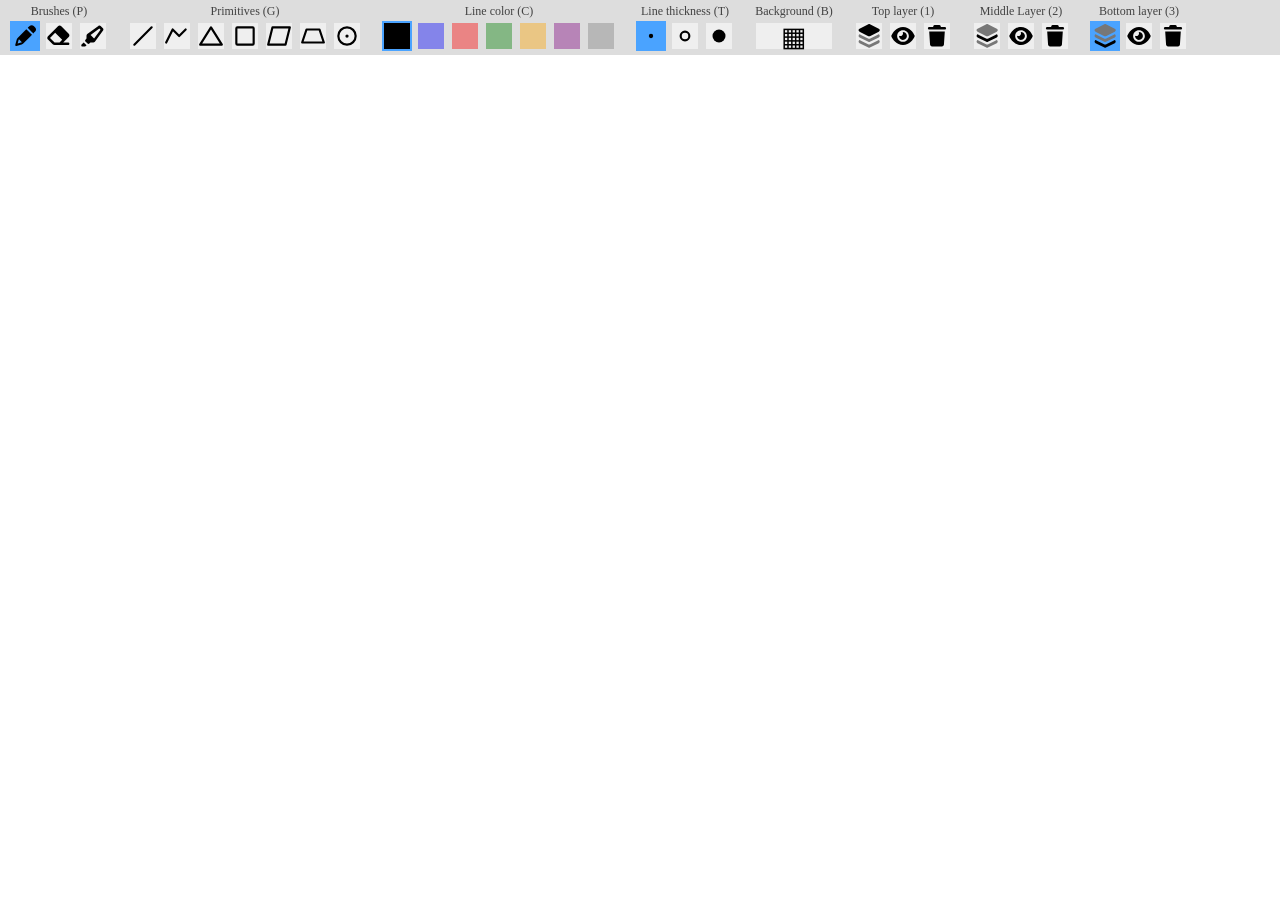
==== index.html @ 8c83c964 "Initial release" ====
<!doctype html>
<html lang="ru">
    <head>
        <meta charset="UTF-8" />
        <title>Pretty Drafter</title>
        <link rel="stylesheet" href="style.css" />
    </head>
    <body>
        <div id="toolbar">
            <!-- инструменты рисования -->
            <div class="toolBlock">
                <div class="toolblock-title">Brushes (P)</div>
                <div class="toolblock-buttons">
                    <button id="pencil">
                        <svg
                            class="fa-icon"
                            viewBox="0 0 640 640"
                            preserveAspectRatio="xMidYMid meet"
                        >
                            <use href="./icons.svg#fa-pencil" />
                        </svg>
                    </button>
                    <button id="eraser">
                        <svg class="fa-icon">
                            <use href="./icons.svg#fa-eraser" />
                        </svg>
                    </button>
                    <button id="highlighter">
                        <svg class="fa-icon">
                            <use href="./icons.svg#fa-highlighter" />
                        </svg>
                    </button>
                </div>
            </div>

            <!-- инструменты геометрии -->
            <div class="toolBlock">
                <div class="toolblock-title">Primitives (G)</div>
                <div class="toolblock-buttons">
                    <button id="line">
                        <svg class="fa-icon">
                            <use href="./icons.svg#fa-line" />
                        </svg>
                    </button>
                    <button id="polyline">
                        <svg class="fa-icon">
                            <use href="./icons.svg#fa-polyline" />
                        </svg>
                    </button>
                    <button id="triangle">
                        <svg class="fa-icon">
                            <use href="./icons.svg#fa-triangle" />
                        </svg>
                    </button>
                    <button id="rect">
                        <svg class="fa-icon">
                            <use href="./icons.svg#fa-rect" />
                        </svg>
                    </button>
                    <button id="parallelogram">
                        <svg class="fa-icon">
                            <use href="./icons.svg#fa-parallelogram" />
                        </svg>
                    </button>
                    <button id="trapezoid">
                        <svg class="fa-icon">
                            <use href="./icons.svg#fa-trapezoid" />
                        </svg>
                    </button>
                    <button id="circle">
                        <svg class="fa-icon">
                            <use href="./icons.svg#fa-circle" />
                        </svg>
                    </button>
                </div>
            </div>

            <!-- цвет рисования -->
            <div class="toolBlock">
                <div class="toolblock-title">Line color (C)</div>
                <div class="toolblock-buttons">
                    <button
                        class="colorBtn"
                        style="background: black"
                        data-light="rgb(150,150,150)"
                    ></button>
                    <button
                        class="colorBtn"
                        style="background: blue"
                        data-light="rgb(150,180,255)"
                    ></button>
                    <button
                        class="colorBtn"
                        style="background: red"
                        data-light="rgb(255,180,180)"
                    ></button>
                    <button
                        class="colorBtn"
                        style="background: green"
                        data-light="rgb(180,255,180)"
                    ></button>
                    <button
                        class="colorBtn"
                        style="background: orange"
                        data-light="rgb(255,210,150)"
                    ></button>
                    <button
                        class="colorBtn"
                        style="background: purple"
                        data-light="rgb(210,180,255)"
                    ></button>
                    <button
                        class="colorBtn"
                        style="background: gray"
                        data-light="rgb(200,200,200)"
                    ></button>
                </div>
            </div>

            <!-- толщины линий -->
            <div class="toolBlock">
                <div class="toolblock-title">Line thickness (T)</div>
                <div class="toolblock-buttons">
                    <button class="thicknessBtn active" data-size="2">
                        <svg class="fa-icon">
                            <use href="./icons.svg#fa-stroke-thin" />
                        </svg>
                    </button>
                    <button class="thicknessBtn" data-size="5">
                        <svg class="fa-icon">
                            <use href="./icons.svg#fa-stroke-medium" />
                        </svg>
                    </button>
                    <button class="thicknessBtn" data-size="10">
                        <svg class="fa-icon">
                            <use href="./icons.svg#fa-stroke-thick" />
                        </svg>
                    </button>
                </div>
            </div>

            <!-- фон доски -->
            <div class="toolBlock">
                <div class="toolblock-title">Background (B)</div>
                <div class="toolblock-buttons">
                    <button id="grid" class="backgroundBtn" style="width: 80px">
                        <span style="position: relative; top: -2px">▦</span>
                    </button>
                </div>
            </div>

            <!-- верхний слой -->
            <div class="toolBlock">
                <div class="toolblock-title">Top layer (1)</div>
                <div class="toolblock-buttons">
                    <button
                        id="toplayer"
                        class="layerBtn"
                        data-canvas="boardTopCanvas"
                    >
                        <svg class="fa-icon">
                            <use href="./icons.svg#fa-toplayer" />
                        </svg>
                    </button>
                    <button class="visibilityBtn" data-canvas="boardTopCanvas">
                        <svg class="fa-icon">
                            <use href="./icons.svg#fa-visible" />
                        </svg>
                    </button>
                    <button class="clearBtn" data-canvas="boardTopCanvas">
                        <svg class="fa-icon">
                            <use href="./icons.svg#fa-trashbin" />
                        </svg>
                    </button>
                </div>
            </div>
            <!-- средний слой -->
            <div class="toolBlock">
                <div class="toolblock-title">Middle Layer (2)</div>
                <div class="toolblock-buttons">
                    <button
                        id="midlayer"
                        class="layerBtn"
                        data-canvas="boardMiddleCanvas"
                    >
                        <svg class="fa-icon">
                            <use href="./icons.svg#fa-midlayer" />
                        </svg>
                    </button>
                    <button
                        class="visibilityBtn"
                        data-canvas="boardMiddleCanvas"
                    >
                        <svg class="fa-icon">
                            <use href="./icons.svg#fa-visible" />
                        </svg>
                    </button>
                    <button class="clearBtn" data-canvas="boardMiddleCanvas">
                        <svg class="fa-icon">
                            <use href="./icons.svg#fa-trashbin" />
                        </svg>
                    </button>
                </div>
            </div>
            <!-- нижний слой -->
            <div class="toolBlock">
                <div class="toolblock-title">Bottom layer (3)</div>
                <div class="toolblock-buttons">
                    <button
                        id="botlayer"
                        class="layerBtn"
                        data-canvas="boardBottomCanvas"
                    >
                        <svg class="fa-icon">
                            <use href="./icons.svg#fa-botlayer" />
                        </svg>
                    </button>
                    <button
                        class="visibilityBtn"
                        data-canvas="boardBottomCanvas"
                    >
                        <svg class="fa-icon">
                            <use href="./icons.svg#fa-visible" />
                        </svg>
                    </button>
                    <button class="clearBtn" data-canvas="boardBottomCanvas">
                        <svg class="fa-icon">
                            <use href="./icons.svg#fa-trashbin" />
                        </svg>
                    </button>
                </div>
            </div>
        </div>
        <div id="cursorCircle"></div>
        <div id="canvasWrapper">
            <canvas id="pointerCanvas" style="z-index: 5"></canvas>
            <canvas id="editableCanvas" style="z-index: 4"></canvas>
            <canvas
                id="boardTopCanvas"
                class="boardLayer"
                style="z-index: 3"
            ></canvas>
            <canvas
                id="boardMiddleCanvas"
                class="boardLayer"
                style="z-index: 2"
            ></canvas>
            <canvas
                id="boardBottomCanvas"
                class="boardLayer"
                style="z-index: 1"
            ></canvas>
        </div>
        <script type="module" src="board.js"></script>
    </body>
</html>
---- style.css ----
:root {
    --toolbar-h: 55px;
}

body {
    margin: 0;
    overflow: hidden;
    user-select: none;
}

#toolbar {
    position: fixed;
    top: 0;
    left: 0;
    right: 0;
    height: var(--toolbar-h);
    background: #ddd;
    display: flex;
    align-items: center;
    padding: 0 10px;
    z-index: 1000;
}

#toolbar .toolBlock {
    display: flex;
    margin-right: 20px;
    display: flex;
    flex-direction: column;
    align-items: center;
    gap: 4px;
}

.toolblock-title {
    font-size: 12px;
    opacity: 0.7;
    user-select: none;
    line-height: 1;
}

.toolblock-buttons {
    display: flex;
    gap: 4px;
}

#toolbar button {
    width: 30px;
    height: 30px;
    border: 2px solid #ddd;
    cursor: pointer;
    font-size: 22px;
    text-align: center;
    padding: 0;
}

#toolbar #grid {
    font-size: 27px;
}

#toolbar button.colorBtn {
    opacity: 40%;
}
#toolbar button.active {
    background-color: #4aa3ff;
    border: 2px solid #4aa3ff;
    opacity: 100%;
}

.fa-icon {
    width: 26px;
    height: 26px;
    fill: black;
}

#canvasWrapper {
    position: fixed;
    left: 0;
    right: 0;
    top: var(--toolbar-h);
    bottom: 0;

    background-color: white;
}

.grid {
    background-image:
        linear-gradient(to right, #ddd 1px, transparent 1px),
        linear-gradient(to bottom, #ddd 1px, transparent 1px);
    background-size: 30px 30px;
}

canvas {
    position: absolute;
    inset: 0;
    display: block;
}

canvas.pencilCursor {
    cursor: crosshair;
}

canvas.eraserCursor {
    cursor: none;
}

#cursorCircle {
    position: absolute;
    border: 1px solid black;
    border-radius: 50%;
    pointer-events: none;
    width: 20px;
    /* размер ластика */
    height: 20px;
    transform: translate(-50%, -50%);
    z-index: 20;
}

#editableCanvas {
    pointer-events: none;
}

#editableCanvas.active {
    z-index: 10;
}

#editableCanvas.highlighter {
    mix-blend-mode: multiply;
    opacity: 0.2;
}
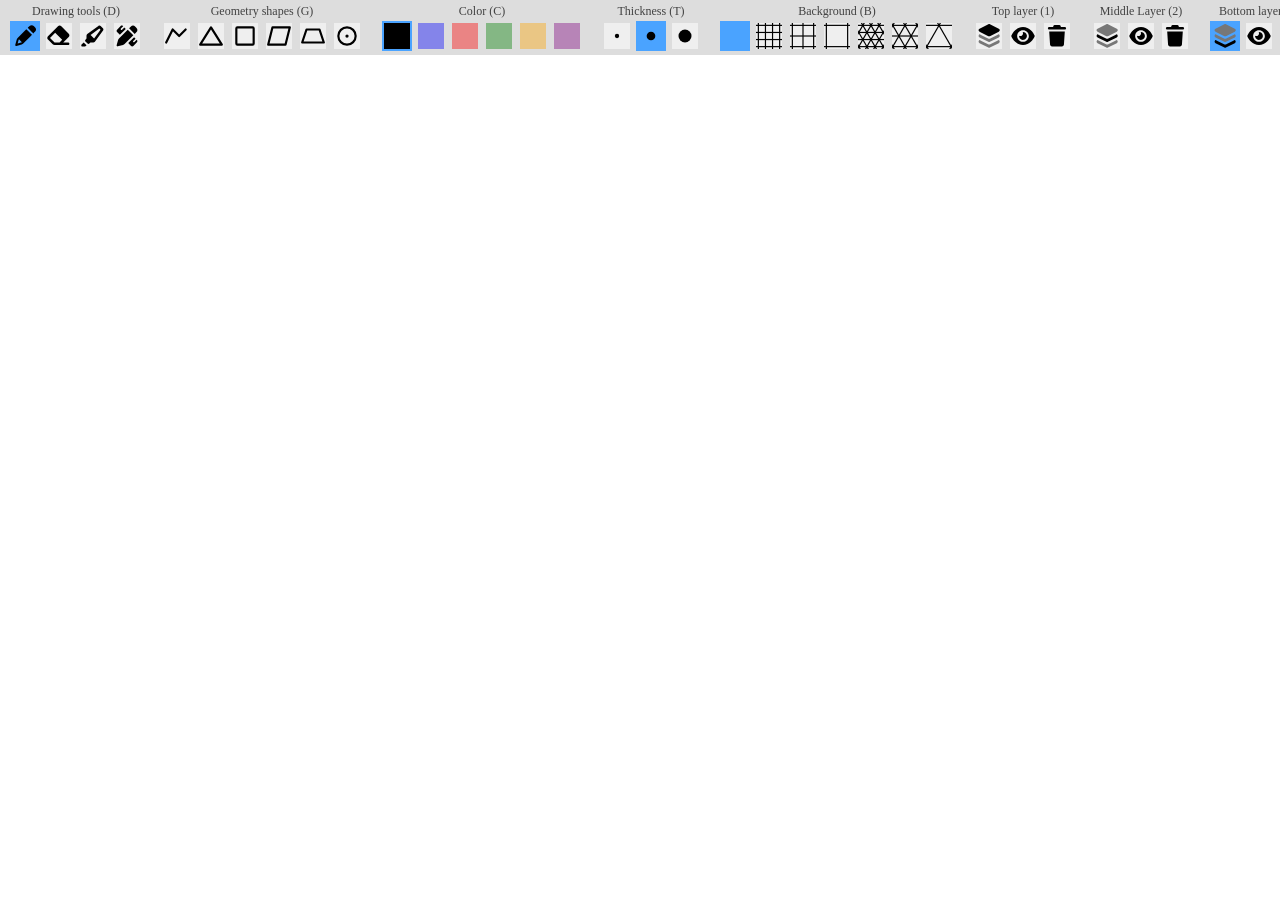
==== commit 8975e142: "Release v1.1  - undo + esc/enter" ====
--- a/index.html
+++ b/index.html
@@ -9,9 +9,9 @@
         <div id="toolbar">
             <!-- инструменты рисования -->
             <div class="toolBlock">
-                <div class="toolblock-title">Brushes (P)</div>
-                <div class="toolblock-buttons">
-                    <button id="pencil">
+                <div class="toolblock-title">Drawing tools (D)</div>
+                <div class="toolblock-buttons">
+                    <button id="pencil" title="Pencil tool">
                         <svg
                             class="fa-icon"
                             viewBox="0 0 640 640"
@@ -20,28 +20,28 @@
                             <use href="./icons.svg#fa-pencil" />
                         </svg>
                     </button>
-                    <button id="eraser">
+                    <button id="eraser" title="Eraser tool">
                         <svg class="fa-icon">
                             <use href="./icons.svg#fa-eraser" />
                         </svg>
                     </button>
-                    <button id="highlighter">
+                    <button id="highlighter" title="Highlighter tool">
                         <svg class="fa-icon">
                             <use href="./icons.svg#fa-highlighter" />
                         </svg>
                     </button>
+                    <button id="line" title="Line tool">
+                        <svg class="fa-icon">
+                            <use href="./icons.svg#fa-line" />
+                        </svg>
+                    </button>
                 </div>
             </div>
 
             <!-- инструменты геометрии -->
             <div class="toolBlock">
-                <div class="toolblock-title">Primitives (G)</div>
-                <div class="toolblock-buttons">
-                    <button id="line">
-                        <svg class="fa-icon">
-                            <use href="./icons.svg#fa-line" />
-                        </svg>
-                    </button>
+                <div class="toolblock-title">Geometry shapes (G)</div>
+                <div class="toolblock-buttons">
                     <button id="polyline">
                         <svg class="fa-icon">
                             <use href="./icons.svg#fa-polyline" />
@@ -77,62 +77,68 @@
 
             <!-- цвет рисования -->
             <div class="toolBlock">
-                <div class="toolblock-title">Line color (C)</div>
+                <div class="toolblock-title">Color (C)</div>
                 <div class="toolblock-buttons">
                     <button
                         class="colorBtn"
                         style="background: black"
-                        data-light="rgb(150,150,150)"
-                    ></button>
+                        data-light="rgb(170,170,170)"
+                    ></button>
+
                     <button
                         class="colorBtn"
                         style="background: blue"
-                        data-light="rgb(150,180,255)"
-                    ></button>
+                        data-light="rgb(100,150,255)"
+                    ></button>
+
                     <button
                         class="colorBtn"
                         style="background: red"
-                        data-light="rgb(255,180,180)"
-                    ></button>
+                        data-light="rgb(255,140,140)"
+                    ></button>
+
                     <button
                         class="colorBtn"
                         style="background: green"
-                        data-light="rgb(180,255,180)"
-                    ></button>
+                        data-light="rgb(140,255,140)"
+                    ></button>
+
                     <button
                         class="colorBtn"
                         style="background: orange"
-                        data-light="rgb(255,210,150)"
-                    ></button>
+                        data-light="rgb(255,190,110)"
+                    ></button>
+
                     <button
                         class="colorBtn"
                         style="background: purple"
-                        data-light="rgb(210,180,255)"
-                    ></button>
-                    <button
+                        data-light="rgb(190,140,255)"
+                    ></button>
+
+                    <!--<button
                         class="colorBtn"
                         style="background: gray"
-                        data-light="rgb(200,200,200)"
-                    ></button>
+                        data-light="rgb(170,170,170)"
+                    ></button>-->
                 </div>
             </div>
 
             <!-- толщины линий -->
             <div class="toolBlock">
-                <div class="toolblock-title">Line thickness (T)</div>
-                <div class="toolblock-buttons">
-                    <button class="thicknessBtn active" data-size="2">
+                <div class="toolblock-title">Thickness (T)</div>
+                <div class="toolblock-buttons">
+                    <button class="thicknessBtn active" data-size="1">
                         <svg class="fa-icon">
                             <use href="./icons.svg#fa-stroke-thin" />
                         </svg>
                     </button>
+                    <button id="midthick" class="thicknessBtn" data-size="2">
+                        <svg class="fa-icon">
+                            <use href="./icons.svg#fa-stroke-medium" />
+                        </svg>
+                    </button>
                     <button class="thicknessBtn" data-size="5">
                         <svg class="fa-icon">
-                            <use href="./icons.svg#fa-stroke-medium" />
-                        </svg>
-                    </button>
-                    <button class="thicknessBtn" data-size="10">
-                        <svg class="fa-icon">
                             <use href="./icons.svg#fa-stroke-thick" />
                         </svg>
                     </button>
@@ -143,8 +149,64 @@
             <div class="toolBlock">
                 <div class="toolblock-title">Background (B)</div>
                 <div class="toolblock-buttons">
-                    <button id="grid" class="backgroundBtn" style="width: 80px">
-                        <span style="position: relative; top: -2px">▦</span>
+                    <button
+                        class="backgroundBtn active"
+                        data-type="nogrid"
+                        data-size="0"
+                    ></button>
+                    <button
+                        class="backgroundBtn"
+                        data-type="square"
+                        data-size="1"
+                    >
+                        <svg class="fa-icon">
+                            <use href="./icons.svg#fa-grid-square-small" />
+                        </svg>
+                    </button>
+                    <button
+                        class="backgroundBtn"
+                        data-type="square"
+                        data-size="2"
+                    >
+                        <svg class="fa-icon">
+                            <use href="./icons.svg#fa-grid-square-medium" />
+                        </svg>
+                    </button>
+                    <button
+                        class="backgroundBtn"
+                        data-type="square"
+                        data-size="3"
+                    >
+                        <svg class="fa-icon">
+                            <use href="./icons.svg#fa-grid-square-large" />
+                        </svg>
+                    </button>
+                    <button
+                        class="backgroundBtn"
+                        data-type="triangle"
+                        data-size="1"
+                    >
+                        <svg class="fa-icon">
+                            <use href="./icons.svg#fa-grid-triangle-small" />
+                        </svg>
+                    </button>
+                    <button
+                        class="backgroundBtn"
+                        data-type="triangle"
+                        data-size="2"
+                    >
+                        <svg class="fa-icon">
+                            <use href="./icons.svg#fa-grid-triangle-medium" />
+                        </svg>
+                    </button>
+                    <button
+                        class="backgroundBtn"
+                        data-type="triangle"
+                        data-size="3"
+                    >
+                        <svg class="fa-icon">
+                            <use href="./icons.svg#fa-grid-triangle-large" />
+                        </svg>
                     </button>
                 </div>
             </div>
@@ -233,17 +295,17 @@
         </div>
         <div id="cursorCircle"></div>
         <div id="canvasWrapper">
-            <canvas id="pointerCanvas" style="z-index: 5"></canvas>
-            <canvas id="editableCanvas" style="z-index: 4"></canvas>
+            <canvas id="pointerCanvas" style="z-index: 10"></canvas>
+            <canvas id="editableCanvas" style="z-index: 2"></canvas>
             <canvas
                 id="boardTopCanvas"
                 class="boardLayer"
-                style="z-index: 3"
+                style="z-index: 5"
             ></canvas>
             <canvas
                 id="boardMiddleCanvas"
                 class="boardLayer"
-                style="z-index: 2"
+                style="z-index: 3"
             ></canvas>
             <canvas
                 id="boardBottomCanvas"
--- a/style.css
+++ b/style.css
@@ -81,11 +81,22 @@
     background-color: white;
 }
 
-.grid {
+.square-grid {
+    --cell: 30px;
+    --line: 1px;
+
     background-image:
-        linear-gradient(to right, #ddd 1px, transparent 1px),
-        linear-gradient(to bottom, #ddd 1px, transparent 1px);
-    background-size: 30px 30px;
+        linear-gradient(to right, #ddd var(--line), transparent var(--line)),
+        linear-gradient(to bottom, #ddd var(--line), transparent var(--line));
+    background-size: var(--cell) var(--cell);
+}
+.triangle-grid {
+    --cell: 60px;
+
+    background-image: url("/hex.svg");
+    background-repeat: repeat;
+    background-size: calc(var(--cell) * 3);
+    background-position: top left;
 }
 
 canvas {
@@ -108,7 +119,6 @@
     border-radius: 50%;
     pointer-events: none;
     width: 20px;
-    /* размер ластика */
     height: 20px;
     transform: translate(-50%, -50%);
     z-index: 20;
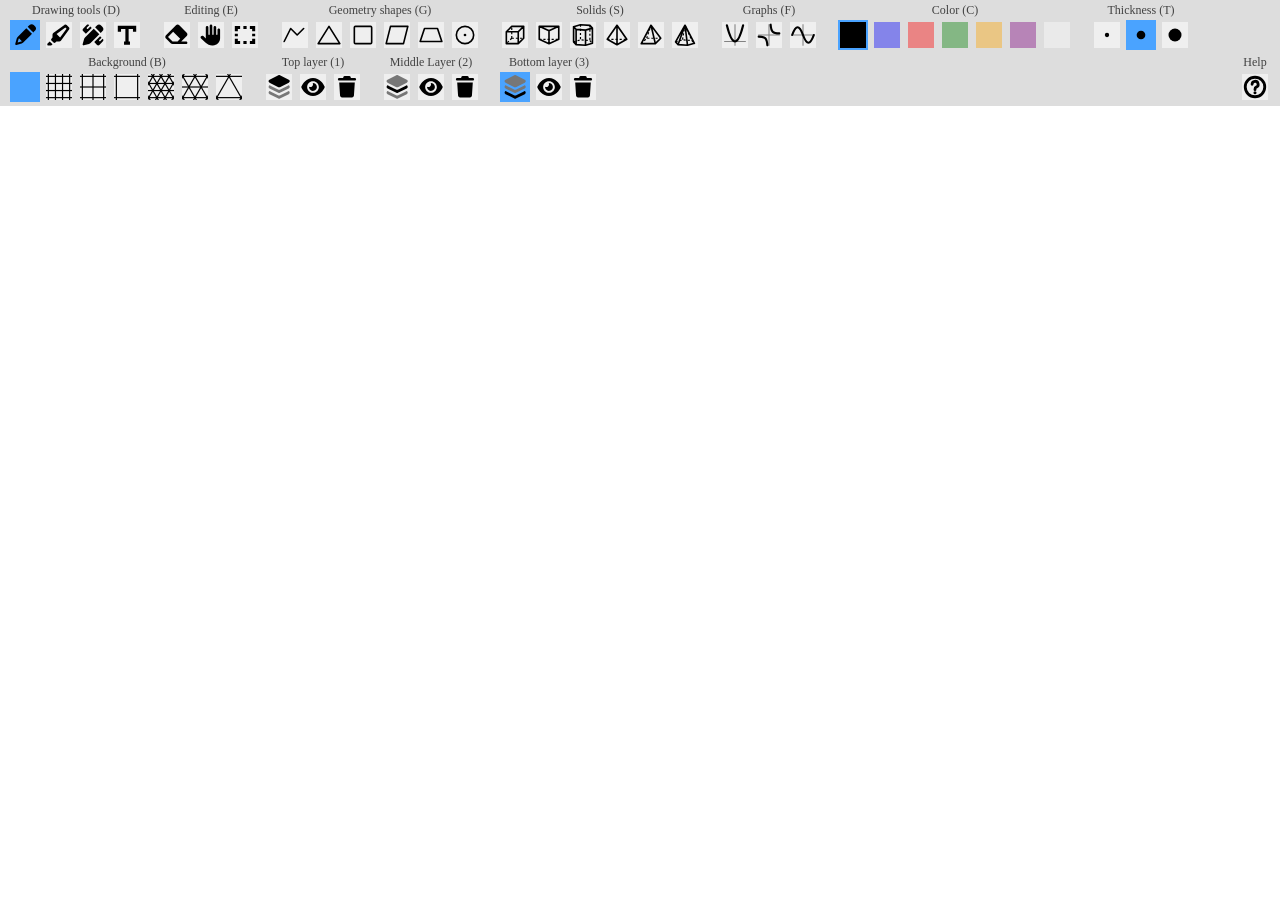
==== commit 53e58848: "Add editing tools, text, solids and graphs; fix resize after rotation - Editing group (E): eraser, h" ====
--- a/index.html
+++ b/index.html
@@ -3,6 +3,9 @@
     <head>
         <meta charset="UTF-8" />
         <title>Pretty Drafter</title>
+        <link rel="icon" type="image/png" sizes="32x32" href="icons/favicon-32x32.png" />
+        <link rel="icon" type="image/png" sizes="16x16" href="icons/favicon-16x16.png" />
+        <link rel="apple-touch-icon" sizes="180x180" href="icons/apple-touch-icon.png" />
         <link rel="stylesheet" href="style.css" />
     </head>
     <body>
@@ -20,19 +23,41 @@
                             <use href="./icons.svg#fa-pencil" />
                         </svg>
                     </button>
+                    <button id="highlighter" title="Highlighter tool">
+                        <svg class="fa-icon">
+                            <use href="./icons.svg#fa-highlighter" />
+                        </svg>
+                    </button>
+                    <button id="line" title="Line tool">
+                        <svg class="fa-icon">
+                            <use href="./icons.svg#fa-line" />
+                        </svg>
+                    </button>
+                    <button id="text" title="Text tool">
+                        <svg class="fa-icon">
+                            <use href="./icons.svg#fa-text" />
+                        </svg>
+                    </button>
+                </div>
+            </div>
+
+            <!-- инструменты редактирования -->
+            <div class="toolBlock">
+                <div class="toolblock-title">Editing (E)</div>
+                <div class="toolblock-buttons">
                     <button id="eraser" title="Eraser tool">
                         <svg class="fa-icon">
                             <use href="./icons.svg#fa-eraser" />
                         </svg>
                     </button>
-                    <button id="highlighter" title="Highlighter tool">
-                        <svg class="fa-icon">
-                            <use href="./icons.svg#fa-highlighter" />
-                        </svg>
-                    </button>
-                    <button id="line" title="Line tool">
-                        <svg class="fa-icon">
-                            <use href="./icons.svg#fa-line" />
+                    <button id="hand" title="Hand: move the whole board">
+                        <svg class="fa-icon">
+                            <use href="./icons.svg#fa-hand" />
+                        </svg>
+                    </button>
+                    <button id="select" title="Select an area to move">
+                        <svg class="fa-icon">
+                            <use href="./icons.svg#fa-select" />
                         </svg>
                     </button>
                 </div>
@@ -70,6 +95,65 @@
                     <button id="circle">
                         <svg class="fa-icon">
                             <use href="./icons.svg#fa-circle" />
+                        </svg>
+                    </button>
+                </div>
+            </div>
+
+            <!-- тела -->
+            <div class="toolBlock">
+                <div class="toolblock-title">Solids (S)</div>
+                <div class="toolblock-buttons">
+                    <button id="cube" title="Cube / cuboid (Shift: cube)">
+                        <svg class="fa-icon">
+                            <use href="./icons.svg#fa-cube" />
+                        </svg>
+                    </button>
+                    <button id="prism3" title="Triangular prism">
+                        <svg class="fa-icon">
+                            <use href="./icons.svg#fa-prism3" />
+                        </svg>
+                    </button>
+                    <button id="prism6" title="Hexagonal prism">
+                        <svg class="fa-icon">
+                            <use href="./icons.svg#fa-prism6" />
+                        </svg>
+                    </button>
+                    <button id="pyramid3" title="Triangular pyramid">
+                        <svg class="fa-icon">
+                            <use href="./icons.svg#fa-pyramid3" />
+                        </svg>
+                    </button>
+                    <button id="pyramid4" title="Quadrilateral pyramid">
+                        <svg class="fa-icon">
+                            <use href="./icons.svg#fa-pyramid4" />
+                        </svg>
+                    </button>
+                    <button id="pyramid6" title="Hexagonal pyramid">
+                        <svg class="fa-icon">
+                            <use href="./icons.svg#fa-pyramid6" />
+                        </svg>
+                    </button>
+                </div>
+            </div>
+
+            <!-- графики функций -->
+            <div class="toolBlock">
+                <div class="toolblock-title">Graphs (F)</div>
+                <div class="toolblock-buttons">
+                    <button id="parabola" title="Parabola y = x²">
+                        <svg class="fa-icon">
+                            <use href="./icons.svg#fa-parabola" />
+                        </svg>
+                    </button>
+                    <button id="hyperbola" title="Hyperbola y = 1/x">
+                        <svg class="fa-icon">
+                            <use href="./icons.svg#fa-hyperbola" />
+                        </svg>
+                    </button>
+                    <button id="sine" title="Sine wave y = sin x">
+                        <svg class="fa-icon">
+                            <use href="./icons.svg#fa-sine" />
                         </svg>
                     </button>
                 </div>
@@ -113,6 +197,14 @@
                         class="colorBtn"
                         style="background: purple"
                         data-light="rgb(190,140,255)"
+                    ></button>
+
+                    <!-- белый — «временный ластик» поверх содержимого -->
+                    <button
+                        class="colorBtn whiteColorBtn"
+                        style="background: white"
+                        data-light="white"
+                        title="White (temporary eraser)"
                     ></button>
 
                     <!--<button
@@ -292,7 +384,69 @@
                     </button>
                 </div>
             </div>
+
+            <!-- о программе и горячие клавиши -->
+            <div class="toolBlock helpBlock">
+                <div class="toolblock-title">Help</div>
+                <div class="toolblock-buttons">
+                    <button id="helpBtn" title="About and keyboard shortcuts">
+                        <svg class="fa-icon">
+                            <use href="./icons.svg#fa-help" />
+                        </svg>
+                    </button>
+                </div>
+            </div>
         </div>
+        <dialog id="helpDialog">
+            <button class="closeHelp" title="Close">&times;</button>
+            <h2>
+                <img class="helpLogo" src="icons/apple-touch-icon.png" alt="" />
+                Pretty Drafter
+            </h2>
+            <div>
+                A browser-based whiteboard for teaching, studying and
+                explaining ideas — built for pen input and geometry.
+            </div>
+            <div>
+                <a href="https://github.com/pdmulenko/pretty-drafter" target="_blank">GitHub</a>
+                · MIT License
+            </div>
+
+            <h3>Tools</h3>
+            <table>
+                <tr><td><kbd>D</kbd></td><td>Cycle drawing tools (pencil, highlighter, line, text)</td></tr>
+                <tr><td><kbd>E</kbd></td><td>Cycle editing tools (eraser, hand, selection)</td></tr>
+                <tr><td><kbd>G</kbd></td><td>Cycle geometry shapes</td></tr>
+                <tr><td><kbd>S</kbd></td><td>Cycle solids (cube, prisms, pyramids)</td></tr>
+                <tr><td><kbd>F</kbd></td><td>Cycle function graphs (parabola, hyperbola, sine)</td></tr>
+                <tr><td><kbd>C</kbd></td><td>Cycle colors</td></tr>
+                <tr><td><kbd>T</kbd></td><td>Cycle thickness (for text: light / regular / bold)</td></tr>
+                <tr><td><kbd>B</kbd></td><td>Cycle backgrounds</td></tr>
+            </table>
+
+            <h3>Editing</h3>
+            <table>
+                <tr><td><kbd>Enter</kbd></td><td>Finish the current shape, image, selection or text</td></tr>
+                <tr><td><kbd>X</kbd></td><td>Cancel the current shape or image; put a selection back where it was</td></tr>
+                <tr><td><kbd>Delete</kbd></td><td>Delete the current selection or image</td></tr>
+                <tr><td><kbd>Shift</kbd></td><td>Hold for angle snapping (line), a square (rectangle), an equilateral triangle, or a square frame for solids and graphs (a true cube)</td></tr>
+                <tr><td><kbd>Ctrl</kbd> + <kbd>Z</kbd></td><td>Undo the last drawing (except for eraser)</td></tr>
+                <tr><td><kbd>Ctrl</kbd> + <kbd>V</kbd></td><td>Insert an image from the clipboard</td></tr>
+                <tr><td><kbd>Shift</kbd> + <kbd>Enter</kbd></td><td>New line while typing text</td></tr>
+            </table>
+
+            <h3>Layers</h3>
+            <table>
+                <tr><td><kbd>1</kbd>–<kbd>3</kbd></td><td>Switch to a layer</td></tr>
+                <tr><td><kbd>Shift</kbd> + <kbd>1</kbd>–<kbd>3</kbd></td><td>Toggle layer visibility</td></tr>
+                <tr><td><kbd>Ctrl</kbd> + <kbd>1</kbd>–<kbd>3</kbd></td><td>Clear a layer</td></tr>
+            </table>
+
+            <h3>Help</h3>
+            <table>
+                <tr><td><kbd>?</kbd></td><td>Show or hide this window</td></tr>
+            </table>
+        </dialog>
         <div id="cursorCircle"></div>
         <div id="canvasWrapper">
             <canvas id="pointerCanvas" style="z-index: 10"></canvas>
--- a/style.css
+++ b/style.css
@@ -13,17 +13,20 @@
     top: 0;
     left: 0;
     right: 0;
-    height: var(--toolbar-h);
+    /* высота --toolbar-h выставляется из JS: блоки переносятся на новую строку */
+    min-height: 55px;
+    box-sizing: border-box;
     background: #ddd;
     display: flex;
+    flex-wrap: wrap;
     align-items: center;
-    padding: 0 10px;
+    column-gap: 20px;
+    row-gap: 6px;
+    padding: 4px 10px;
     z-index: 1000;
 }
 
 #toolbar .toolBlock {
-    display: flex;
-    margin-right: 20px;
     display: flex;
     flex-direction: column;
     align-items: center;
@@ -93,7 +96,7 @@
 .triangle-grid {
     --cell: 60px;
 
-    background-image: url("/hex.svg");
+    background-image: url("./hex.svg");
     background-repeat: repeat;
     background-size: calc(var(--cell) * 3);
     background-position: top left;
@@ -124,6 +127,127 @@
     z-index: 20;
 }
 
+/* рамка текстового инструмента (перетаскивается за рамку) */
+.textBox {
+    position: absolute;
+    z-index: 30;
+    padding: 4px; /* = PAD в text.js */
+    border: 1px dashed #4aa3ff; /* = BORDER в text.js */
+    transform-origin: center center;
+    cursor: move;
+}
+
+.textEditor {
+    display: block;
+    margin: 0;
+    padding: 0;
+    border: none;
+    background: transparent;
+    outline: none;
+    resize: none;
+    overflow: hidden;
+    white-space: pre;
+    cursor: text;
+}
+
+/* хэндлы как у фигур: синий — размер, жёлтый — поворот */
+.textHandle {
+    position: absolute;
+    width: 20px;
+    height: 20px;
+    border-radius: 50%;
+    background: #4aa3ff;
+}
+
+.textResize {
+    right: -11px;
+    bottom: -11px;
+    cursor: nwse-resize;
+}
+
+.textRotate {
+    left: calc(50% - 10px);
+    top: -39px;
+    background: gold;
+    cursor: grab;
+}
+
+/* блок «?» прижат к правому краю */
+#toolbar .helpBlock {
+    margin-left: auto;
+}
+
+#helpDialog {
+    max-width: 520px;
+    border: none;
+    border-radius: 10px;
+    padding: 20px 24px;
+    font: 14px/1.45 -apple-system, "Helvetica Neue", Arial, sans-serif;
+    box-shadow: 0 10px 40px rgba(0, 0, 0, 0.25);
+}
+
+#helpDialog::backdrop {
+    background: rgba(0, 0, 0, 0.25);
+}
+
+#helpDialog h2 {
+    display: flex;
+    align-items: center;
+    gap: 10px;
+    margin: 0 0 8px;
+    font-size: 20px;
+}
+
+#helpDialog .helpLogo {
+    width: 28px;
+    height: 28px;
+    border-radius: 6px;
+}
+
+#helpDialog h3 {
+    margin: 16px 0 6px;
+    font-size: 15px;
+}
+
+#helpDialog table {
+    border-collapse: collapse;
+    width: 100%;
+}
+
+#helpDialog td {
+    padding: 3px 0;
+    vertical-align: top;
+}
+
+/* одна ширина колонки клавиш во всех разделах */
+#helpDialog td:first-child {
+    width: 150px;
+    white-space: nowrap;
+    padding-right: 16px;
+}
+
+#helpDialog kbd {
+    display: inline-block;
+    min-width: 1.4em;
+    padding: 0 5px;
+    border: 1px solid #ccc;
+    border-bottom-width: 2px;
+    border-radius: 4px;
+    background: #f6f6f6;
+    font: 12px/1.6 ui-monospace, Menlo, monospace;
+    text-align: center;
+}
+
+#helpDialog .closeHelp {
+    float: right;
+    border: none;
+    background: none;
+    font-size: 22px;
+    line-height: 1;
+    cursor: pointer;
+    opacity: 0.6;
+}
+
 #editableCanvas {
     pointer-events: none;
 }
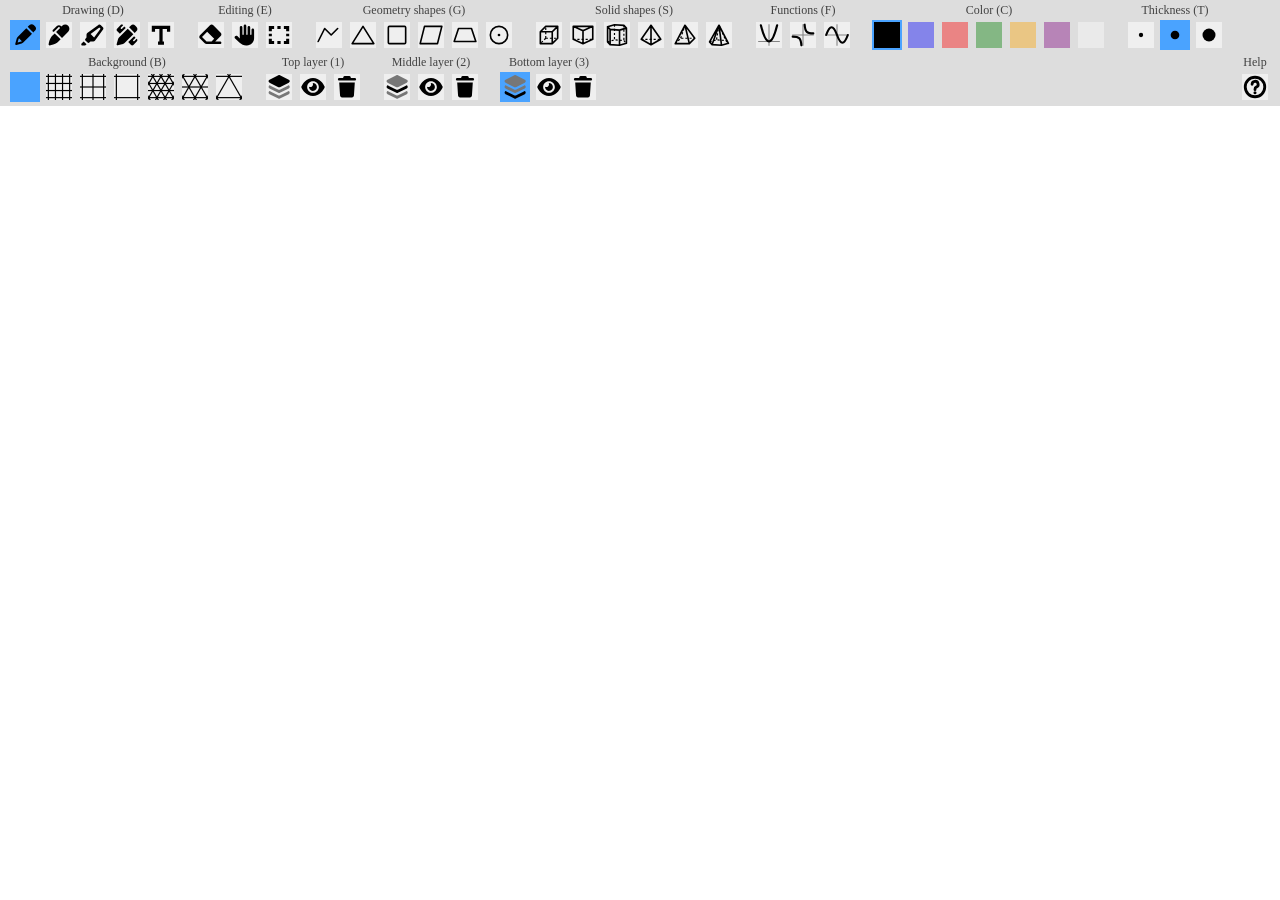
==== commit e0f392d2: "Add marker, selection copy & paste, regression test page - Marker in drawing tools: thick lines in t" ====
--- a/index.html
+++ b/index.html
@@ -3,6 +3,7 @@
     <head>
         <meta charset="UTF-8" />
         <title>Pretty Drafter</title>
+        <link rel="icon" type="image/svg+xml" href="icons/favicon.svg" />
         <link rel="icon" type="image/png" sizes="32x32" href="icons/favicon-32x32.png" />
         <link rel="icon" type="image/png" sizes="16x16" href="icons/favicon-16x16.png" />
         <link rel="apple-touch-icon" sizes="180x180" href="icons/apple-touch-icon.png" />
@@ -12,7 +13,7 @@
         <div id="toolbar">
             <!-- инструменты рисования -->
             <div class="toolBlock">
-                <div class="toolblock-title">Drawing tools (D)</div>
+                <div class="toolblock-title">Drawing (D)</div>
                 <div class="toolblock-buttons">
                     <button id="pencil" title="Pencil tool">
                         <svg
@@ -23,6 +24,11 @@
                             <use href="./icons.svg#fa-pencil" />
                         </svg>
                     </button>
+                    <button id="marker" title="Marker: thick lines">
+                        <svg class="fa-icon">
+                            <use href="./icons.svg#fa-marker" />
+                        </svg>
+                    </button>
                     <button id="highlighter" title="Highlighter tool">
                         <svg class="fa-icon">
                             <use href="./icons.svg#fa-highlighter" />
@@ -102,7 +108,7 @@
 
             <!-- тела -->
             <div class="toolBlock">
-                <div class="toolblock-title">Solids (S)</div>
+                <div class="toolblock-title">Solid shapes (S)</div>
                 <div class="toolblock-buttons">
                     <button id="cube" title="Cube / cuboid (Shift: cube)">
                         <svg class="fa-icon">
@@ -139,7 +145,7 @@
 
             <!-- графики функций -->
             <div class="toolBlock">
-                <div class="toolblock-title">Graphs (F)</div>
+                <div class="toolblock-title">Functions (F)</div>
                 <div class="toolblock-buttons">
                     <button id="parabola" title="Parabola y = x²">
                         <svg class="fa-icon">
@@ -303,6 +309,8 @@
                 </div>
             </div>
 
+            <!-- три слоя переносятся на новую строку только вместе -->
+            <div class="toolGroup">
             <!-- верхний слой -->
             <div class="toolBlock">
                 <div class="toolblock-title">Top layer (1)</div>
@@ -330,7 +338,7 @@
             </div>
             <!-- средний слой -->
             <div class="toolBlock">
-                <div class="toolblock-title">Middle Layer (2)</div>
+                <div class="toolblock-title">Middle layer (2)</div>
                 <div class="toolblock-buttons">
                     <button
                         id="midlayer"
@@ -383,6 +391,7 @@
                         </svg>
                     </button>
                 </div>
+            </div>
             </div>
 
             <!-- о программе и горячие клавиши -->
@@ -414,11 +423,11 @@
 
             <h3>Tools</h3>
             <table>
-                <tr><td><kbd>D</kbd></td><td>Cycle drawing tools (pencil, highlighter, line, text)</td></tr>
+                <tr><td><kbd>D</kbd></td><td>Cycle drawing tools (pencil, marker, highlighter, line, text)</td></tr>
                 <tr><td><kbd>E</kbd></td><td>Cycle editing tools (eraser, hand, selection)</td></tr>
                 <tr><td><kbd>G</kbd></td><td>Cycle geometry shapes</td></tr>
                 <tr><td><kbd>S</kbd></td><td>Cycle solids (cube, prisms, pyramids)</td></tr>
-                <tr><td><kbd>F</kbd></td><td>Cycle function graphs (parabola, hyperbola, sine)</td></tr>
+                <tr><td><kbd>F</kbd></td><td>Cycle functions (parabola, hyperbola, sine)</td></tr>
                 <tr><td><kbd>C</kbd></td><td>Cycle colors</td></tr>
                 <tr><td><kbd>T</kbd></td><td>Cycle thickness (for text: light / regular / bold)</td></tr>
                 <tr><td><kbd>B</kbd></td><td>Cycle backgrounds</td></tr>
@@ -429,9 +438,10 @@
                 <tr><td><kbd>Enter</kbd></td><td>Finish the current shape, image, selection or text</td></tr>
                 <tr><td><kbd>X</kbd></td><td>Cancel the current shape or image; put a selection back where it was</td></tr>
                 <tr><td><kbd>Delete</kbd></td><td>Delete the current selection or image</td></tr>
-                <tr><td><kbd>Shift</kbd></td><td>Hold for angle snapping (line), a square (rectangle), an equilateral triangle, or a square frame for solids and graphs (a true cube)</td></tr>
+                <tr><td><kbd>Shift</kbd></td><td>Hold for angle snapping (line), a square (rectangle), an equilateral triangle, or a square frame for solids and functions (a true cube)</td></tr>
                 <tr><td><kbd>Ctrl</kbd> + <kbd>Z</kbd></td><td>Undo the last drawing (except for eraser)</td></tr>
-                <tr><td><kbd>Ctrl</kbd> + <kbd>V</kbd></td><td>Insert an image from the clipboard</td></tr>
+                <tr><td><kbd>Ctrl</kbd> / <kbd>⌘</kbd> + <kbd>C</kbd></td><td>Copy the current selection</td></tr>
+                <tr><td><kbd>Ctrl</kbd> / <kbd>⌘</kbd> + <kbd>V</kbd></td><td>Paste the copied selection next to the original, or an image from the clipboard</td></tr>
                 <tr><td><kbd>Shift</kbd> + <kbd>Enter</kbd></td><td>New line while typing text</td></tr>
             </table>
 
--- a/style.css
+++ b/style.css
@@ -24,6 +24,13 @@
     row-gap: 6px;
     padding: 4px 10px;
     z-index: 1000;
+}
+
+/* группа блоков, которая не разрывается при переносе (слои) */
+#toolbar .toolGroup {
+    display: flex;
+    flex-wrap: nowrap;
+    column-gap: 20px;
 }
 
 #toolbar .toolBlock {
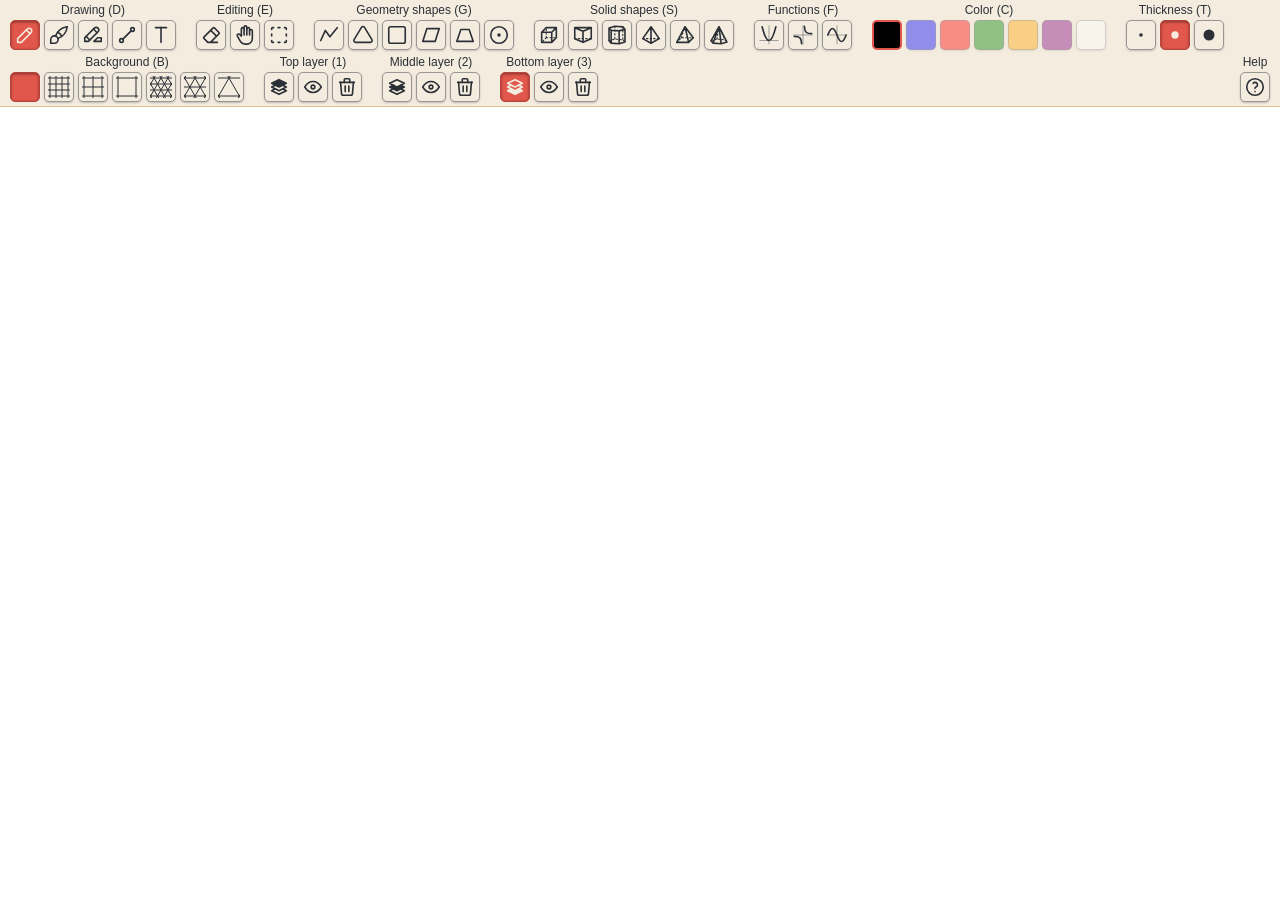
==== commit 85b9be25: "Release v1.5 - Toolbar in the colors of the app icon: beige panel, graphite icons   and titles, acti" ====
--- a/index.html
+++ b/index.html
@@ -16,32 +16,28 @@
                 <div class="toolblock-title">Drawing (D)</div>
                 <div class="toolblock-buttons">
                     <button id="pencil" title="Pencil tool">
-                        <svg
-                            class="fa-icon"
-                            viewBox="0 0 640 640"
-                            preserveAspectRatio="xMidYMid meet"
-                        >
-                            <use href="./icons.svg#fa-pencil" />
+                        <svg class="icon">
+                            <use href="./icons.svg#icon-pencil" />
                         </svg>
                     </button>
                     <button id="marker" title="Marker: thick lines">
-                        <svg class="fa-icon">
-                            <use href="./icons.svg#fa-marker" />
+                        <svg class="icon">
+                            <use href="./icons.svg#icon-marker" />
                         </svg>
                     </button>
                     <button id="highlighter" title="Highlighter tool">
-                        <svg class="fa-icon">
-                            <use href="./icons.svg#fa-highlighter" />
+                        <svg class="icon">
+                            <use href="./icons.svg#icon-highlighter" />
                         </svg>
                     </button>
                     <button id="line" title="Line tool">
-                        <svg class="fa-icon">
-                            <use href="./icons.svg#fa-line" />
+                        <svg class="icon">
+                            <use href="./icons.svg#icon-line" />
                         </svg>
                     </button>
                     <button id="text" title="Text tool">
-                        <svg class="fa-icon">
-                            <use href="./icons.svg#fa-text" />
+                        <svg class="icon">
+                            <use href="./icons.svg#icon-text" />
                         </svg>
                     </button>
                 </div>
@@ -52,18 +48,18 @@
                 <div class="toolblock-title">Editing (E)</div>
                 <div class="toolblock-buttons">
                     <button id="eraser" title="Eraser tool">
-                        <svg class="fa-icon">
-                            <use href="./icons.svg#fa-eraser" />
+                        <svg class="icon">
+                            <use href="./icons.svg#icon-eraser" />
                         </svg>
                     </button>
                     <button id="hand" title="Hand: move the whole board">
-                        <svg class="fa-icon">
-                            <use href="./icons.svg#fa-hand" />
+                        <svg class="icon">
+                            <use href="./icons.svg#icon-hand" />
                         </svg>
                     </button>
                     <button id="select" title="Select an area to move">
-                        <svg class="fa-icon">
-                            <use href="./icons.svg#fa-select" />
+                        <svg class="icon">
+                            <use href="./icons.svg#icon-select" />
                         </svg>
                     </button>
                 </div>
@@ -74,33 +70,33 @@
                 <div class="toolblock-title">Geometry shapes (G)</div>
                 <div class="toolblock-buttons">
                     <button id="polyline">
-                        <svg class="fa-icon">
-                            <use href="./icons.svg#fa-polyline" />
+                        <svg class="icon">
+                            <use href="./icons.svg#icon-polyline" />
                         </svg>
                     </button>
                     <button id="triangle">
-                        <svg class="fa-icon">
-                            <use href="./icons.svg#fa-triangle" />
+                        <svg class="icon">
+                            <use href="./icons.svg#icon-triangle" />
                         </svg>
                     </button>
                     <button id="rect">
-                        <svg class="fa-icon">
-                            <use href="./icons.svg#fa-rect" />
+                        <svg class="icon">
+                            <use href="./icons.svg#icon-rect" />
                         </svg>
                     </button>
                     <button id="parallelogram">
-                        <svg class="fa-icon">
-                            <use href="./icons.svg#fa-parallelogram" />
+                        <svg class="icon">
+                            <use href="./icons.svg#icon-parallelogram" />
                         </svg>
                     </button>
                     <button id="trapezoid">
-                        <svg class="fa-icon">
-                            <use href="./icons.svg#fa-trapezoid" />
+                        <svg class="icon">
+                            <use href="./icons.svg#icon-trapezoid" />
                         </svg>
                     </button>
                     <button id="circle">
-                        <svg class="fa-icon">
-                            <use href="./icons.svg#fa-circle" />
+                        <svg class="icon">
+                            <use href="./icons.svg#icon-circle" />
                         </svg>
                     </button>
                 </div>
@@ -111,33 +107,33 @@
                 <div class="toolblock-title">Solid shapes (S)</div>
                 <div class="toolblock-buttons">
                     <button id="cube" title="Cube / cuboid (Shift: cube)">
-                        <svg class="fa-icon">
-                            <use href="./icons.svg#fa-cube" />
+                        <svg class="icon">
+                            <use href="./icons.svg#icon-cube" />
                         </svg>
                     </button>
                     <button id="prism3" title="Triangular prism">
-                        <svg class="fa-icon">
-                            <use href="./icons.svg#fa-prism3" />
+                        <svg class="icon">
+                            <use href="./icons.svg#icon-prism3" />
                         </svg>
                     </button>
                     <button id="prism6" title="Hexagonal prism">
-                        <svg class="fa-icon">
-                            <use href="./icons.svg#fa-prism6" />
+                        <svg class="icon">
+                            <use href="./icons.svg#icon-prism6" />
                         </svg>
                     </button>
                     <button id="pyramid3" title="Triangular pyramid">
-                        <svg class="fa-icon">
-                            <use href="./icons.svg#fa-pyramid3" />
+                        <svg class="icon">
+                            <use href="./icons.svg#icon-pyramid3" />
                         </svg>
                     </button>
                     <button id="pyramid4" title="Quadrilateral pyramid">
-                        <svg class="fa-icon">
-                            <use href="./icons.svg#fa-pyramid4" />
+                        <svg class="icon">
+                            <use href="./icons.svg#icon-pyramid4" />
                         </svg>
                     </button>
                     <button id="pyramid6" title="Hexagonal pyramid">
-                        <svg class="fa-icon">
-                            <use href="./icons.svg#fa-pyramid6" />
+                        <svg class="icon">
+                            <use href="./icons.svg#icon-pyramid6" />
                         </svg>
                     </button>
                 </div>
@@ -148,18 +144,18 @@
                 <div class="toolblock-title">Functions (F)</div>
                 <div class="toolblock-buttons">
                     <button id="parabola" title="Parabola y = x²">
-                        <svg class="fa-icon">
-                            <use href="./icons.svg#fa-parabola" />
+                        <svg class="icon">
+                            <use href="./icons.svg#icon-parabola" />
                         </svg>
                     </button>
                     <button id="hyperbola" title="Hyperbola y = 1/x">
-                        <svg class="fa-icon">
-                            <use href="./icons.svg#fa-hyperbola" />
+                        <svg class="icon">
+                            <use href="./icons.svg#icon-hyperbola" />
                         </svg>
                     </button>
                     <button id="sine" title="Sine wave y = sin x">
-                        <svg class="fa-icon">
-                            <use href="./icons.svg#fa-sine" />
+                        <svg class="icon">
+                            <use href="./icons.svg#icon-sine" />
                         </svg>
                     </button>
                 </div>
@@ -226,18 +222,18 @@
                 <div class="toolblock-title">Thickness (T)</div>
                 <div class="toolblock-buttons">
                     <button class="thicknessBtn active" data-size="1">
-                        <svg class="fa-icon">
-                            <use href="./icons.svg#fa-stroke-thin" />
+                        <svg class="icon">
+                            <use href="./icons.svg#icon-stroke-thin" />
                         </svg>
                     </button>
                     <button id="midthick" class="thicknessBtn" data-size="2">
-                        <svg class="fa-icon">
-                            <use href="./icons.svg#fa-stroke-medium" />
+                        <svg class="icon">
+                            <use href="./icons.svg#icon-stroke-medium" />
                         </svg>
                     </button>
                     <button class="thicknessBtn" data-size="5">
-                        <svg class="fa-icon">
-                            <use href="./icons.svg#fa-stroke-thick" />
+                        <svg class="icon">
+                            <use href="./icons.svg#icon-stroke-thick" />
                         </svg>
                     </button>
                 </div>
@@ -257,8 +253,8 @@
                         data-type="square"
                         data-size="1"
                     >
-                        <svg class="fa-icon">
-                            <use href="./icons.svg#fa-grid-square-small" />
+                        <svg class="icon">
+                            <use href="./icons.svg#icon-grid-square-small" />
                         </svg>
                     </button>
                     <button
@@ -266,8 +262,8 @@
                         data-type="square"
                         data-size="2"
                     >
-                        <svg class="fa-icon">
-                            <use href="./icons.svg#fa-grid-square-medium" />
+                        <svg class="icon">
+                            <use href="./icons.svg#icon-grid-square-medium" />
                         </svg>
                     </button>
                     <button
@@ -275,8 +271,8 @@
                         data-type="square"
                         data-size="3"
                     >
-                        <svg class="fa-icon">
-                            <use href="./icons.svg#fa-grid-square-large" />
+                        <svg class="icon">
+                            <use href="./icons.svg#icon-grid-square-large" />
                         </svg>
                     </button>
                     <button
@@ -284,8 +280,8 @@
                         data-type="triangle"
                         data-size="1"
                     >
-                        <svg class="fa-icon">
-                            <use href="./icons.svg#fa-grid-triangle-small" />
+                        <svg class="icon">
+                            <use href="./icons.svg#icon-grid-triangle-small" />
                         </svg>
                     </button>
                     <button
@@ -293,8 +289,8 @@
                         data-type="triangle"
                         data-size="2"
                     >
-                        <svg class="fa-icon">
-                            <use href="./icons.svg#fa-grid-triangle-medium" />
+                        <svg class="icon">
+                            <use href="./icons.svg#icon-grid-triangle-medium" />
                         </svg>
                     </button>
                     <button
@@ -302,8 +298,8 @@
                         data-type="triangle"
                         data-size="3"
                     >
-                        <svg class="fa-icon">
-                            <use href="./icons.svg#fa-grid-triangle-large" />
+                        <svg class="icon">
+                            <use href="./icons.svg#icon-grid-triangle-large" />
                         </svg>
                     </button>
                 </div>
@@ -320,18 +316,18 @@
                         class="layerBtn"
                         data-canvas="boardTopCanvas"
                     >
-                        <svg class="fa-icon">
-                            <use href="./icons.svg#fa-toplayer" />
+                        <svg class="icon">
+                            <use href="./icons.svg#icon-toplayer" />
                         </svg>
                     </button>
                     <button class="visibilityBtn" data-canvas="boardTopCanvas">
-                        <svg class="fa-icon">
-                            <use href="./icons.svg#fa-visible" />
+                        <svg class="icon">
+                            <use href="./icons.svg#icon-visible" />
                         </svg>
                     </button>
                     <button class="clearBtn" data-canvas="boardTopCanvas">
-                        <svg class="fa-icon">
-                            <use href="./icons.svg#fa-trashbin" />
+                        <svg class="icon">
+                            <use href="./icons.svg#icon-trashbin" />
                         </svg>
                     </button>
                 </div>
@@ -345,21 +341,21 @@
                         class="layerBtn"
                         data-canvas="boardMiddleCanvas"
                     >
-                        <svg class="fa-icon">
-                            <use href="./icons.svg#fa-midlayer" />
+                        <svg class="icon">
+                            <use href="./icons.svg#icon-midlayer" />
                         </svg>
                     </button>
                     <button
                         class="visibilityBtn"
                         data-canvas="boardMiddleCanvas"
                     >
-                        <svg class="fa-icon">
-                            <use href="./icons.svg#fa-visible" />
+                        <svg class="icon">
+                            <use href="./icons.svg#icon-visible" />
                         </svg>
                     </button>
                     <button class="clearBtn" data-canvas="boardMiddleCanvas">
-                        <svg class="fa-icon">
-                            <use href="./icons.svg#fa-trashbin" />
+                        <svg class="icon">
+                            <use href="./icons.svg#icon-trashbin" />
                         </svg>
                     </button>
                 </div>
@@ -373,21 +369,21 @@
                         class="layerBtn"
                         data-canvas="boardBottomCanvas"
                     >
-                        <svg class="fa-icon">
-                            <use href="./icons.svg#fa-botlayer" />
+                        <svg class="icon">
+                            <use href="./icons.svg#icon-botlayer" />
                         </svg>
                     </button>
                     <button
                         class="visibilityBtn"
                         data-canvas="boardBottomCanvas"
                     >
-                        <svg class="fa-icon">
-                            <use href="./icons.svg#fa-visible" />
+                        <svg class="icon">
+                            <use href="./icons.svg#icon-visible" />
                         </svg>
                     </button>
                     <button class="clearBtn" data-canvas="boardBottomCanvas">
-                        <svg class="fa-icon">
-                            <use href="./icons.svg#fa-trashbin" />
+                        <svg class="icon">
+                            <use href="./icons.svg#icon-trashbin" />
                         </svg>
                     </button>
                 </div>
@@ -399,8 +395,8 @@
                 <div class="toolblock-title">Help</div>
                 <div class="toolblock-buttons">
                     <button id="helpBtn" title="About and keyboard shortcuts">
-                        <svg class="fa-icon">
-                            <use href="./icons.svg#fa-help" />
+                        <svg class="icon">
+                            <use href="./icons.svg#icon-help" />
                         </svg>
                     </button>
                 </div>
--- a/style.css
+++ b/style.css
@@ -1,11 +1,22 @@
 :root {
     --toolbar-h: 55px;
+
+    /* палитра из иконки */
+    --pd-paper: #f4ecdf; /* бежевый фон */
+    --pd-ink: #2b3036; /* графит */
+    --pd-wood: #e4c08e; /* дерево карандаша */
+    --pd-accent: #e1574c; /* ластик */
+    --pd-accent-dark: #b8433a; /* рамка красной кнопки */
+
+    /* толщина линий в иконках (в единицах сетки 24×24) */
+    --icon-stroke: 1.75;
 }
 
 body {
     margin: 0;
     overflow: hidden;
     user-select: none;
+    font-family: "Helvetica Neue", Helvetica, Arial, sans-serif;
 }
 
 #toolbar {
@@ -16,7 +27,9 @@
     /* высота --toolbar-h выставляется из JS: блоки переносятся на новую строку */
     min-height: 55px;
     box-sizing: border-box;
-    background: #ddd;
+    background: var(--pd-paper);
+    border-bottom: 1px solid var(--pd-wood);
+    color: var(--pd-ink);
     display: flex;
     flex-wrap: wrap;
     align-items: center;
@@ -42,7 +55,7 @@
 
 .toolblock-title {
     font-size: 12px;
-    opacity: 0.7;
+    color: var(--pd-ink);
     user-select: none;
     line-height: 1;
 }
@@ -55,30 +68,56 @@
 #toolbar button {
     width: 30px;
     height: 30px;
-    border: 2px solid #ddd;
+    box-sizing: border-box;
+    /* тонкая рамка + мягкая тень: кнопка читается, но не спорит с линиями иконки */
+    border: 1px solid rgb(43 48 54 / 0.45);
+    border-radius: 5px;
+    background: transparent;
+    box-shadow: 0 1px 2px rgb(43 48 54 / 0.25);
+    color: var(--pd-ink);
     cursor: pointer;
     font-size: 22px;
-    text-align: center;
     padding: 0;
+    /* иконка строго по центру (без сдвига от базовой линии текста) */
+    display: flex;
+    align-items: center;
+    justify-content: center;
 }
 
 #toolbar #grid {
     font-size: 27px;
 }
 
+#toolbar button:hover {
+    background-color: rgb(43 48 54 / 0.08);
+}
+
+/* активная кнопка — красная, как ластик на иконке, со светлой иконкой */
+#toolbar button.active {
+    background-color: var(--pd-accent);
+    border-color: var(--pd-accent-dark);
+    color: var(--pd-paper);
+    /* нажатая кнопка — «вдавлена» */
+    box-shadow: inset 0 1px 3px rgb(0 0 0 / 0.45);
+}
+
+/* образцы цвета: свой фон, невыбранные приглушены, выбранный — в жирной красной рамке */
 #toolbar button.colorBtn {
     opacity: 40%;
 }
-#toolbar button.active {
-    background-color: #4aa3ff;
-    border: 2px solid #4aa3ff;
+#toolbar button.colorBtn.active {
     opacity: 100%;
-}
-
-.fa-icon {
-    width: 26px;
-    height: 26px;
-    fill: black;
+    border: 2px solid var(--pd-accent);
+}
+
+/* иконки берут цвет кнопки — так они инвертируются вместе с ней */
+.icon {
+    width: 22px;
+    height: 22px;
+    fill: currentColor;
+    stroke-width: var(--icon-stroke);
+    color: inherit;
+    display: block;
 }
 
 #canvasWrapper {
